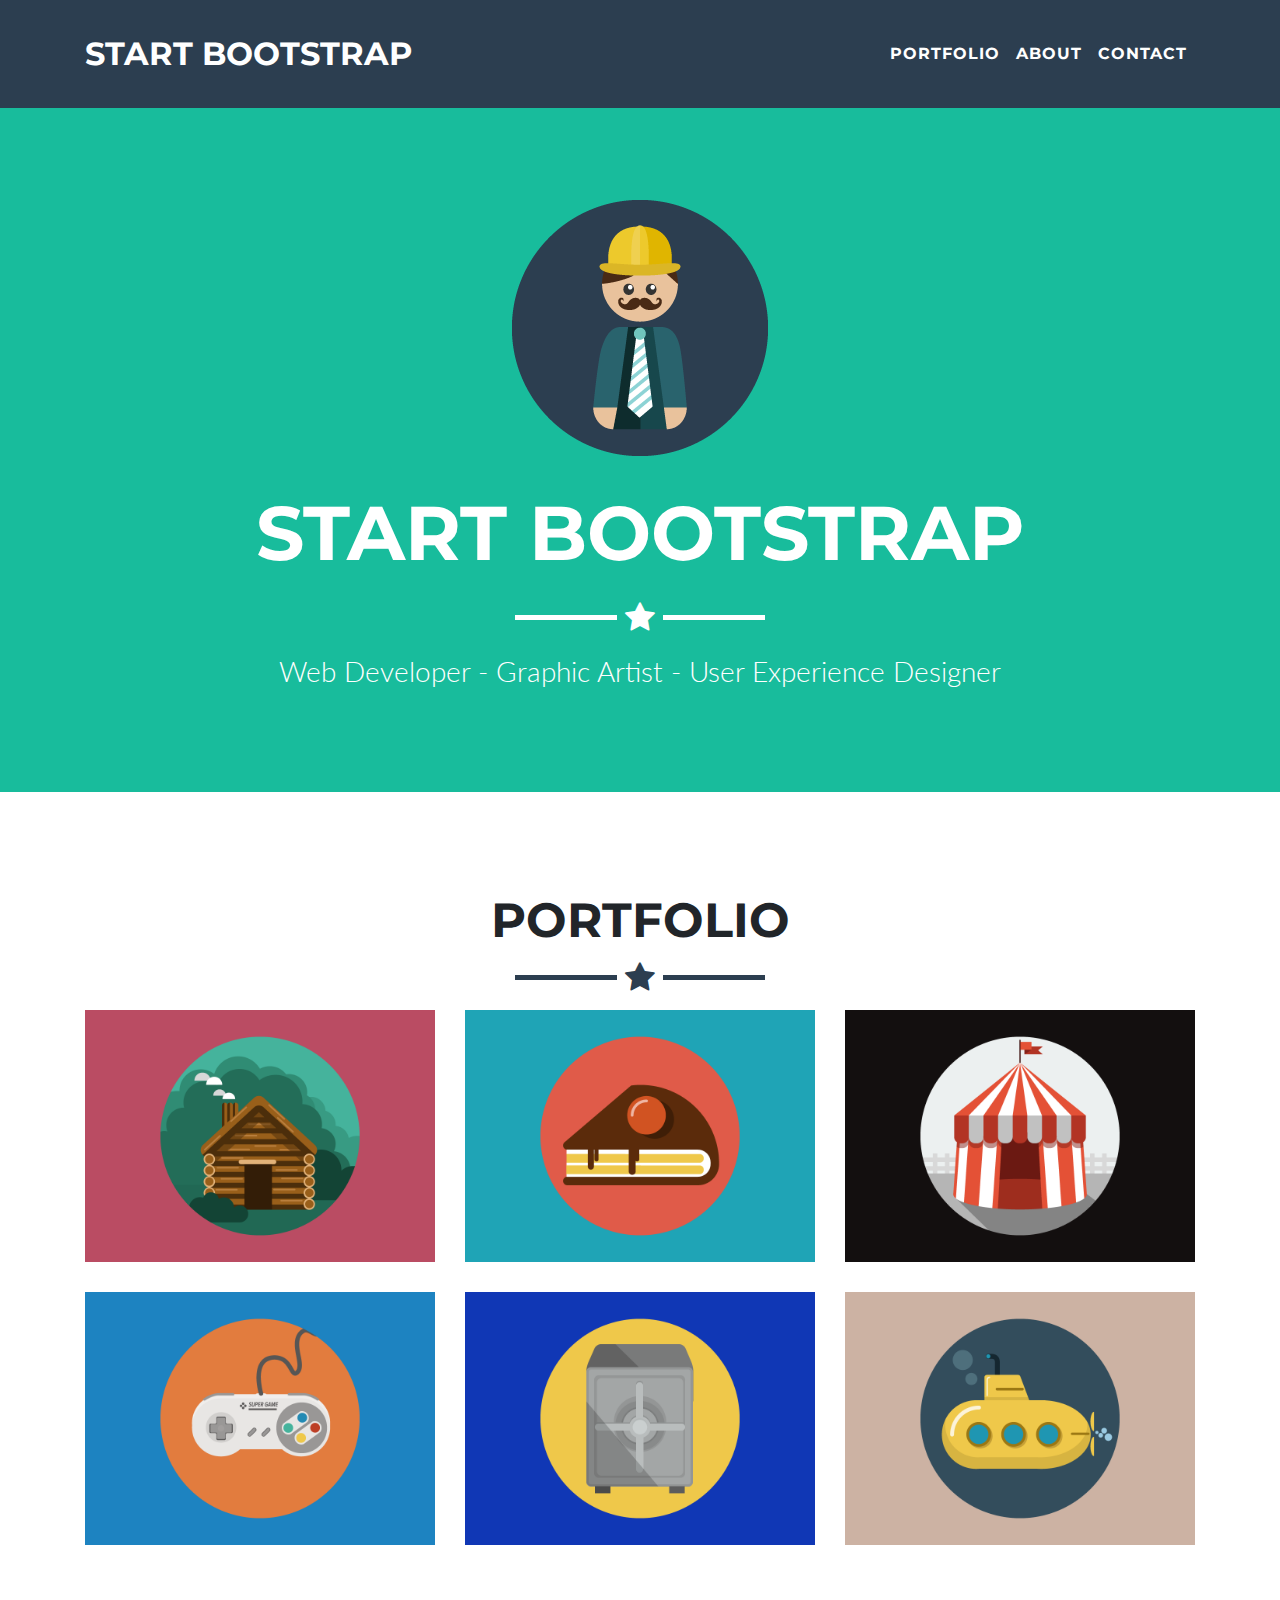
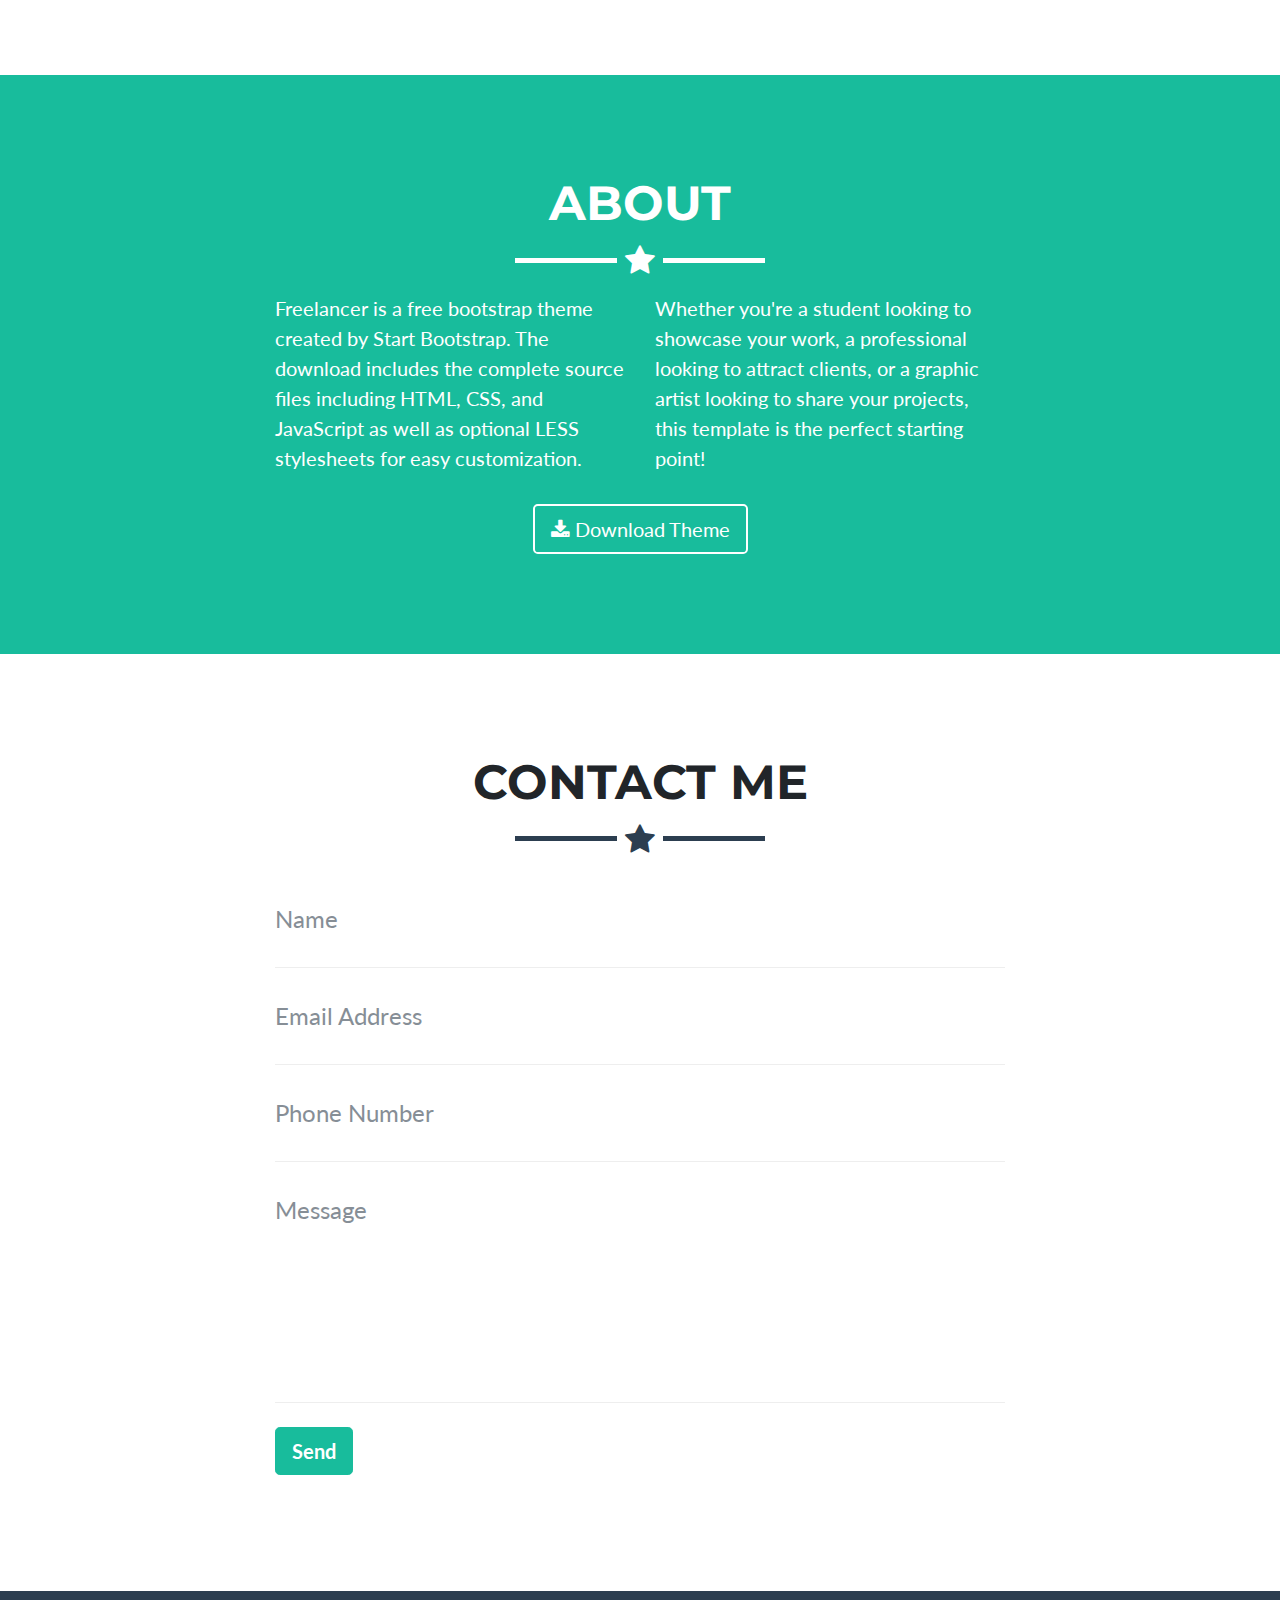
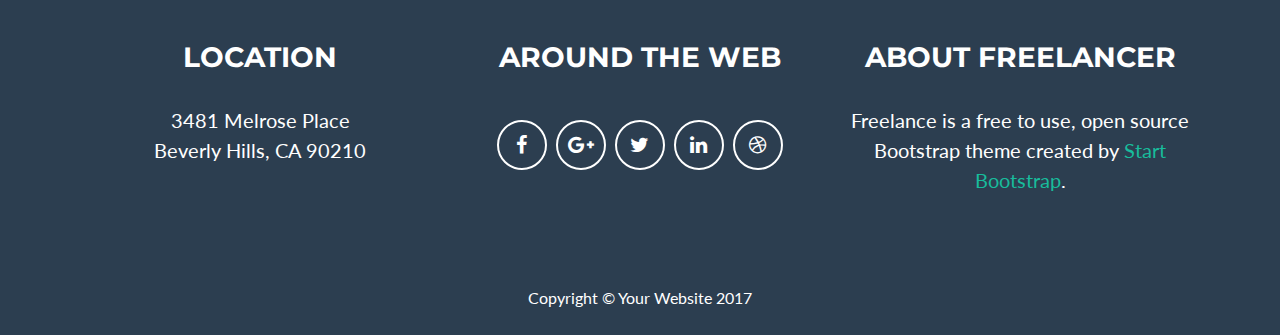
==== index.html @ 56c4c5b4 "Initial Commit" ====
<!DOCTYPE html>
<html lang="en">

  <head>

    <meta charset="utf-8">
    <meta name="viewport" content="width=device-width, initial-scale=1, shrink-to-fit=no">
    <meta name="description" content="">
    <meta name="author" content="">

    <title>Freelancer - Start Bootstrap Theme</title>

    <!-- Bootstrap core CSS -->
    <link href="vendor/bootstrap/css/bootstrap.min.css" rel="stylesheet">

    <!-- Custom fonts for this template -->
    <link href="vendor/font-awesome/css/font-awesome.min.css" rel="stylesheet" type="text/css">
    <link href="https://fonts.googleapis.com/css?family=Montserrat:400,700" rel="stylesheet" type="text/css">
    <link href="https://fonts.googleapis.com/css?family=Lato:400,700,400italic,700italic" rel="stylesheet" type="text/css">

    <!-- Custom styles for this template -->
    <link href="css/freelancer.min.css" rel="stylesheet">

  </head>

  <body id="page-top">

    <!-- Navigation -->
    <nav class="navbar navbar-expand-lg navbar-light fixed-top" id="mainNav">
      <div class="container">
        <a class="navbar-brand js-scroll-trigger" href="#page-top">Start Bootstrap</a>
        <button class="navbar-toggler navbar-toggler-right" type="button" data-toggle="collapse" data-target="#navbarResponsive" aria-controls="navbarResponsive" aria-expanded="false" aria-label="Toggle navigation">
          Menu
          <i class="fa fa-bars"></i>
        </button>
        <div class="collapse navbar-collapse" id="navbarResponsive">
          <ul class="navbar-nav ml-auto">
            <li class="nav-item">
              <a class="nav-link js-scroll-trigger" href="#portfolio">Portfolio</a>
            </li>
            <li class="nav-item">
              <a class="nav-link js-scroll-trigger" href="#about">About</a>
            </li>
            <li class="nav-item">
              <a class="nav-link js-scroll-trigger" href="#contact">Contact</a>
            </li>
          </ul>
        </div>
      </div>
    </nav>

    <!-- Header -->
    <header class="masthead">
      <div class="container">
        <img class="img-fluid" src="img/profile.png" alt="">
        <div class="intro-text">
          <span class="name">Start Bootstrap</span>
          <hr class="star-light">
          <span class="skills">Web Developer - Graphic Artist - User Experience Designer</span>
        </div>
      </div>
    </header>

    <!-- Portfolio Grid Section -->
    <section id="portfolio">
      <div class="container">
        <h2 class="text-center">Portfolio</h2>
        <hr class="star-primary">
        <div class="row">
          <div class="col-sm-4 portfolio-item">
            <a class="portfolio-link" href="#portfolioModal1" data-toggle="modal">
              <div class="caption">
                <div class="caption-content">
                  <i class="fa fa-search-plus fa-3x"></i>
                </div>
              </div>
              <img class="img-fluid" src="img/portfolio/cabin.png" alt="">
            </a>
          </div>
          <div class="col-sm-4 portfolio-item">
            <a class="portfolio-link" href="#portfolioModal2" data-toggle="modal">
              <div class="caption">
                <div class="caption-content">
                  <i class="fa fa-search-plus fa-3x"></i>
                </div>
              </div>
              <img class="img-fluid" src="img/portfolio/cake.png" alt="">
            </a>
          </div>
          <div class="col-sm-4 portfolio-item">
            <a class="portfolio-link" href="#portfolioModal3" data-toggle="modal">
              <div class="caption">
                <div class="caption-content">
                  <i class="fa fa-search-plus fa-3x"></i>
                </div>
              </div>
              <img class="img-fluid" src="img/portfolio/circus.png" alt="">
            </a>
          </div>
          <div class="col-sm-4 portfolio-item">
            <a class="portfolio-link" href="#portfolioModal4" data-toggle="modal">
              <div class="caption">
                <div class="caption-content">
                  <i class="fa fa-search-plus fa-3x"></i>
                </div>
              </div>
              <img class="img-fluid" src="img/portfolio/game.png" alt="">
            </a>
          </div>
          <div class="col-sm-4 portfolio-item">
            <a class="portfolio-link" href="#portfolioModal5" data-toggle="modal">
              <div class="caption">
                <div class="caption-content">
                  <i class="fa fa-search-plus fa-3x"></i>
                </div>
              </div>
              <img class="img-fluid" src="img/portfolio/safe.png" alt="">
            </a>
          </div>
          <div class="col-sm-4 portfolio-item">
            <a class="portfolio-link" href="#portfolioModal6" data-toggle="modal">
              <div class="caption">
                <div class="caption-content">
                  <i class="fa fa-search-plus fa-3x"></i>
                </div>
              </div>
              <img class="img-fluid" src="img/portfolio/submarine.png" alt="">
            </a>
          </div>
        </div>
      </div>
    </section>

    <!-- About Section -->
    <section class="success" id="about">
      <div class="container">
        <h2 class="text-center">About</h2>
        <hr class="star-light">
        <div class="row">
          <div class="col-lg-4 ml-auto">
            <p>Freelancer is a free bootstrap theme created by Start Bootstrap. The download includes the complete source files including HTML, CSS, and JavaScript as well as optional LESS stylesheets for easy customization.</p>
          </div>
          <div class="col-lg-4 mr-auto">
            <p>Whether you're a student looking to showcase your work, a professional looking to attract clients, or a graphic artist looking to share your projects, this template is the perfect starting point!</p>
          </div>
          <div class="col-lg-8 mx-auto text-center">
            <a href="#" class="btn btn-lg btn-outline">
              <i class="fa fa-download"></i>
              Download Theme
            </a>
          </div>
        </div>
      </div>
    </section>

    <!-- Contact Section -->
    <section id="contact">
      <div class="container">
        <h2 class="text-center">Contact Me</h2>
        <hr class="star-primary">
        <div class="row">
          <div class="col-lg-8 mx-auto">
            <!-- To configure the contact form email address, go to mail/contact_me.php and update the email address in the PHP file on line 19. -->
            <!-- The form should work on most web servers, but if the form is not working you may need to configure your web server differently. -->
            <form name="sentMessage" id="contactForm" novalidate>
              <div class="control-group">
                <div class="form-group floating-label-form-group controls">
                  <label>Name</label>
                  <input class="form-control" id="name" type="text" placeholder="Name" required data-validation-required-message="Please enter your name.">
                  <p class="help-block text-danger"></p>
                </div>
              </div>
              <div class="control-group">
                <div class="form-group floating-label-form-group controls">
                  <label>Email Address</label>
                  <input class="form-control" id="email" type="email" placeholder="Email Address" required data-validation-required-message="Please enter your email address.">
                  <p class="help-block text-danger"></p>
                </div>
              </div>
              <div class="control-group">
                <div class="form-group floating-label-form-group controls">
                  <label>Phone Number</label>
                  <input class="form-control" id="phone" type="tel" placeholder="Phone Number" required data-validation-required-message="Please enter your phone number.">
                  <p class="help-block text-danger"></p>
                </div>
              </div>
              <div class="control-group">
                <div class="form-group floating-label-form-group controls">
                  <label>Message</label>
                  <textarea class="form-control" id="message" rows="5" placeholder="Message" required data-validation-required-message="Please enter a message."></textarea>
                  <p class="help-block text-danger"></p>
                </div>
              </div>
              <br>
              <div id="success"></div>
              <div class="form-group">
                <button type="submit" class="btn btn-success btn-lg" id="sendMessageButton">Send</button>
              </div>
            </form>
          </div>
        </div>
      </div>
    </section>

    <!-- Footer -->
    <footer class="text-center">
      <div class="footer-above">
        <div class="container">
          <div class="row">
            <div class="footer-col col-md-4">
              <h3>Location</h3>
              <p>3481 Melrose Place
                <br>Beverly Hills, CA 90210</p>
            </div>
            <div class="footer-col col-md-4">
              <h3>Around the Web</h3>
              <ul class="list-inline">
                <li class="list-inline-item">
                  <a class="btn-social btn-outline" href="#">
                    <i class="fa fa-fw fa-facebook"></i>
                  </a>
                </li>
                <li class="list-inline-item">
                  <a class="btn-social btn-outline" href="#">
                    <i class="fa fa-fw fa-google-plus"></i>
                  </a>
                </li>
                <li class="list-inline-item">
                  <a class="btn-social btn-outline" href="#">
                    <i class="fa fa-fw fa-twitter"></i>
                  </a>
                </li>
                <li class="list-inline-item">
                  <a class="btn-social btn-outline" href="#">
                    <i class="fa fa-fw fa-linkedin"></i>
                  </a>
                </li>
                <li class="list-inline-item">
                  <a class="btn-social btn-outline" href="#">
                    <i class="fa fa-fw fa-dribbble"></i>
                  </a>
                </li>
              </ul>
            </div>
            <div class="footer-col col-md-4">
              <h3>About Freelancer</h3>
              <p>Freelance is a free to use, open source Bootstrap theme created by
                <a href="http://startbootstrap.com">Start Bootstrap</a>.</p>
            </div>
          </div>
        </div>
      </div>
      <div class="footer-below">
        <div class="container">
          <div class="row">
            <div class="col-lg-12">
              Copyright &copy; Your Website 2017
            </div>
          </div>
        </div>
      </div>
    </footer>

    <!-- Scroll to Top Button (Only visible on small and extra-small screen sizes) -->
    <div class="scroll-top d-lg-none">
      <a class="btn btn-primary js-scroll-trigger" href="#page-top">
        <i class="fa fa-chevron-up"></i>
      </a>
    </div>

    <!-- Portfolio Modals -->
    <div class="portfolio-modal modal fade" id="portfolioModal1" tabindex="-1" role="dialog" aria-hidden="true">
      <div class="modal-dialog" role="document">
        <div class="modal-content">
          <div class="close-modal" data-dismiss="modal">
            <div class="lr">
              <div class="rl"></div>
            </div>
          </div>
          <div class="container">
            <div class="row">
              <div class="col-lg-8 mx-auto">
                <div class="modal-body">
                  <h2>Project Title</h2>
                  <hr class="star-primary">
                  <img class="img-fluid img-centered" src="img/portfolio/cabin.png" alt="">
                  <p>Use this area of the page to describe your project. The icon above is part of a free icon set by
                    <a href="https://sellfy.com/p/8Q9P/jV3VZ/">Flat Icons</a>. On their website, you can download their free set with 16 icons, or you can purchase the entire set with 146 icons for only $12!</p>
                  <ul class="list-inline item-details">
                    <li>Client:
                      <strong>
                        <a href="http://startbootstrap.com">Start Bootstrap</a>
                      </strong>
                    </li>
                    <li>Date:
                      <strong>
                        <a href="http://startbootstrap.com">April 2014</a>
                      </strong>
                    </li>
                    <li>Service:
                      <strong>
                        <a href="http://startbootstrap.com">Web Development</a>
                      </strong>
                    </li>
                  </ul>
                  <button class="btn btn-success" type="button" data-dismiss="modal">
                    <i class="fa fa-times"></i>
                    Close</button>
                </div>
              </div>
            </div>
          </div>
        </div>
      </div>
    </div>
    <div class="portfolio-modal modal fade" id="portfolioModal2" tabindex="-1" role="dialog" aria-hidden="true">
      <div class="modal-dialog" role="document">
        <div class="modal-content">
          <div class="close-modal" data-dismiss="modal">
            <div class="lr">
              <div class="rl"></div>
            </div>
          </div>
          <div class="container">
            <div class="row">
              <div class="col-lg-8 mx-auto">
                <div class="modal-body">
                  <h2>Project Title</h2>
                  <hr class="star-primary">
                  <img class="img-fluid img-centered" src="img/portfolio/cake.png" alt="">
                  <p>Use this area of the page to describe your project. The icon above is part of a free icon set by
                    <a href="https://sellfy.com/p/8Q9P/jV3VZ/">Flat Icons</a>. On their website, you can download their free set with 16 icons, or you can purchase the entire set with 146 icons for only $12!</p>
                  <ul class="list-inline item-details">
                    <li>Client:
                      <strong>
                        <a href="http://startbootstrap.com">Start Bootstrap</a>
                      </strong>
                    </li>
                    <li>Date:
                      <strong>
                        <a href="http://startbootstrap.com">April 2014</a>
                      </strong>
                    </li>
                    <li>Service:
                      <strong>
                        <a href="http://startbootstrap.com">Web Development</a>
                      </strong>
                    </li>
                  </ul>
                  <button class="btn btn-success" type="button" data-dismiss="modal">
                    <i class="fa fa-times"></i>
                    Close</button>
                </div>
              </div>
            </div>
          </div>
        </div>
      </div>
    </div>
    <div class="portfolio-modal modal fade" id="portfolioModal3" tabindex="-1" role="dialog" aria-hidden="true">
      <div class="modal-dialog" role="document">
        <div class="modal-content">
          <div class="close-modal" data-dismiss="modal">
            <div class="lr">
              <div class="rl"></div>
            </div>
          </div>
          <div class="container">
            <div class="row">
              <div class="col-lg-8 mx-auto">
                <div class="modal-body">
                  <h2>Project Title</h2>
                  <hr class="star-primary">
                  <img class="img-fluid img-centered" src="img/portfolio/circus.png" alt="">
                  <p>Use this area of the page to describe your project. The icon above is part of a free icon set by
                    <a href="https://sellfy.com/p/8Q9P/jV3VZ/">Flat Icons</a>. On their website, you can download their free set with 16 icons, or you can purchase the entire set with 146 icons for only $12!</p>
                  <ul class="list-inline item-details">
                    <li>Client:
                      <strong>
                        <a href="http://startbootstrap.com">Start Bootstrap</a>
                      </strong>
                    </li>
                    <li>Date:
                      <strong>
                        <a href="http://startbootstrap.com">April 2014</a>
                      </strong>
                    </li>
                    <li>Service:
                      <strong>
                        <a href="http://startbootstrap.com">Web Development</a>
                      </strong>
                    </li>
                  </ul>
                  <button class="btn btn-success" type="button" data-dismiss="modal">
                    <i class="fa fa-times"></i>
                    Close</button>
                </div>
              </div>
            </div>
          </div>
        </div>
      </div>
    </div>
    <div class="portfolio-modal modal fade" id="portfolioModal4" tabindex="-1" role="dialog" aria-hidden="true">
      <div class="modal-dialog" role="document">
        <div class="modal-content">
          <div class="close-modal" data-dismiss="modal">
            <div class="lr">
              <div class="rl"></div>
            </div>
          </div>
          <div class="container">
            <div class="row">
              <div class="col-lg-8 mx-auto">
                <div class="modal-body">
                  <h2>Project Title</h2>
                  <hr class="star-primary">
                  <img class="img-fluid img-centered" src="img/portfolio/game.png" alt="">
                  <p>Use this area of the page to describe your project. The icon above is part of a free icon set by
                    <a href="https://sellfy.com/p/8Q9P/jV3VZ/">Flat Icons</a>. On their website, you can download their free set with 16 icons, or you can purchase the entire set with 146 icons for only $12!</p>
                  <ul class="list-inline item-details">
                    <li>Client:
                      <strong>
                        <a href="http://startbootstrap.com">Start Bootstrap</a>
                      </strong>
                    </li>
                    <li>Date:
                      <strong>
                        <a href="http://startbootstrap.com">April 2014</a>
                      </strong>
                    </li>
                    <li>Service:
                      <strong>
                        <a href="http://startbootstrap.com">Web Development</a>
                      </strong>
                    </li>
                  </ul>
                  <button class="btn btn-success" type="button" data-dismiss="modal">
                    <i class="fa fa-times"></i>
                    Close</button>
                </div>
              </div>
            </div>
          </div>
        </div>
      </div>
    </div>
    <div class="portfolio-modal modal fade" id="portfolioModal5" tabindex="-1" role="dialog" aria-hidden="true">
      <div class="modal-dialog" role="document">
        <div class="modal-content">
          <div class="close-modal" data-dismiss="modal">
            <div class="lr">
              <div class="rl"></div>
            </div>
          </div>
          <div class="container">
            <div class="row">
              <div class="col-lg-8 mx-auto">
                <div class="modal-body">
                  <h2>Project Title</h2>
                  <hr class="star-primary">
                  <img class="img-fluid img-centered" src="img/portfolio/safe.png" alt="">
                  <p>Use this area of the page to describe your project. The icon above is part of a free icon set by
                    <a href="https://sellfy.com/p/8Q9P/jV3VZ/">Flat Icons</a>. On their website, you can download their free set with 16 icons, or you can purchase the entire set with 146 icons for only $12!</p>
                  <ul class="list-inline item-details">
                    <li>Client:
                      <strong>
                        <a href="http://startbootstrap.com">Start Bootstrap</a>
                      </strong>
                    </li>
                    <li>Date:
                      <strong>
                        <a href="http://startbootstrap.com">April 2014</a>
                      </strong>
                    </li>
                    <li>Service:
                      <strong>
                        <a href="http://startbootstrap.com">Web Development</a>
                      </strong>
                    </li>
                  </ul>
                  <button class="btn btn-success" type="button" data-dismiss="modal">
                    <i class="fa fa-times"></i>
                    Close</button>
                </div>
              </div>
            </div>
          </div>
        </div>
      </div>
    </div>
    <div class="portfolio-modal modal fade" id="portfolioModal6" tabindex="-1" role="dialog" aria-hidden="true">
      <div class="modal-dialog" role="document">
        <div class="modal-content">
          <div class="close-modal" data-dismiss="modal">
            <div class="lr">
              <div class="rl"></div>
            </div>
          </div>
          <div class="container">
            <div class="row">
              <div class="col-lg-8 mx-auto">
                <div class="modal-body">
                  <h2>Project Title</h2>
                  <hr class="star-primary">
                  <img class="img-fluid img-centered" src="img/portfolio/submarine.png" alt="">
                  <p>Use this area of the page to describe your project. The icon above is part of a free icon set by
                    <a href="https://sellfy.com/p/8Q9P/jV3VZ/">Flat Icons</a>. On their website, you can download their free set with 16 icons, or you can purchase the entire set with 146 icons for only $12!</p>
                  <ul class="list-inline item-details">
                    <li>Client:
                      <strong>
                        <a href="http://startbootstrap.com">Start Bootstrap</a>
                      </strong>
                    </li>
                    <li>Date:
                      <strong>
                        <a href="http://startbootstrap.com">April 2014</a>
                      </strong>
                    </li>
                    <li>Service:
                      <strong>
                        <a href="http://startbootstrap.com">Web Development</a>
                      </strong>
                    </li>
                  </ul>
                  <button class="btn btn-success" type="button" data-dismiss="modal">
                    <i class="fa fa-times"></i>
                    Close</button>
                </div>
              </div>
            </div>
          </div>
        </div>
      </div>
    </div>

    <!-- Bootstrap core JavaScript -->
    <script src="vendor/jquery/jquery.min.js"></script>
    <script src="vendor/bootstrap/js/bootstrap.bundle.min.js"></script>

    <!-- Plugin JavaScript -->
    <script src="vendor/jquery-easing/jquery.easing.min.js"></script>

    <!-- Contact Form JavaScript -->
    <script src="js/jqBootstrapValidation.js"></script>
    <script src="js/contact_me.js"></script>

    <!-- Custom scripts for this template -->
    <script src="js/freelancer.min.js"></script>

  </body>

</html>
---- css/freelancer.min.css ----
/*!
 * Start Bootstrap - Freelancer v4.0.0-beta.2 (https://startbootstrap.com/template-overviews/freelancer)
 * Copyright 2013-2017 Start Bootstrap
 * Licensed under MIT (https://github.com/BlackrockDigital/startbootstrap-freelancer/blob/master/LICENSE)
 */body{font-family:Lato,'Helvetica Neue',Helvetica,Arial,sans-serif;overflow-x:hidden}p{font-size:20px}p.small{font-size:16px}a,a.active,a:active,a:focus,a:hover{color:#18bc9c;outline:0}h1,h2,h3,h4,h5,h6{font-family:Montserrat,'Helvetica Neue',Helvetica,Arial,sans-serif;font-weight:700;text-transform:uppercase}hr.star-light,hr.star-primary{max-width:250px;margin:25px auto 30px;padding:0;text-align:center;border:none;border-top:solid 5px}hr.star-light:after,hr.star-primary:after{font-family:FontAwesome;font-size:2em;position:relative;top:-.8em;display:inline-block;padding:0 .25em;content:'\f005'}hr.star-light{border-color:#fff}hr.star-light:after{color:#fff;background-color:#18bc9c}hr.star-primary{border-color:#2c3e50}hr.star-primary:after{color:#2c3e50;background-color:#fff}.img-centered{margin:0 auto}section{padding:100px 0}section h2{font-size:3em;margin:0}section.success{color:#fff;background:#18bc9c}@media (max-width:767px){section{padding:75px 0}section.first{padding-top:75px}}.scroll-top{position:fixed;z-index:1049;right:2%;bottom:2%;width:50px;height:50px}.scroll-top .btn{font-size:16px;line-height:28px;width:50px;height:50px;text-align:center;border-radius:100%}.scroll-top .btn:focus{outline:0}#mainNav{font-family:Montserrat,'Helvetica Neue',Helvetica,Arial,sans-serif;font-weight:700;text-transform:uppercase;border:none;background:#2c3e50}#mainNav a:focus{outline:0}#mainNav .navbar-brand{font-size:1.1rem;color:#fff}#mainNav .navbar-brand.active,#mainNav .navbar-brand:active,#mainNav .navbar-brand:focus,#mainNav .navbar-brand:hover{color:#fff}#mainNav .navbar-nav{letter-spacing:1px}#mainNav .navbar-nav li.nav-item a.nav-link{color:#fff}#mainNav .navbar-nav li.nav-item a.nav-link:hover{color:#18bc9c;outline:0}#mainNav .navbar-nav li.nav-item a.nav-link:active,#mainNav .navbar-nav li.nav-item a.nav-link:focus{color:#fff}#mainNav .navbar-toggler{font-size:14px;padding:11px;text-transform:uppercase;color:#fff;border-color:#fff}#mainNav .navbar-toggler:focus,#mainNav .navbar-toggler:hover{color:#fff;border-color:#18bc9c;background-color:#18bc9c}@media (min-width:992px){#mainNav{padding-top:25px;padding-bottom:25px;-webkit-transition:padding-top .3s,padding-bottom .3s;-moz-transition:padding-top .3s,padding-bottom .3s;transition:padding-top .3s,padding-bottom .3s}#mainNav .navbar-brand{font-size:2em;-webkit-transition:all .3s;-moz-transition:all .3s;transition:all .3s}#mainNav .navbar-nav>li.nav-item>a.nav-link.active{color:#fff;border-radius:3px;background:#18bc9c}#mainNav .navbar-nav>li.nav-item>a.nav-link.active:active,#mainNav .navbar-nav>li.nav-item>a.nav-link.active:focus,#mainNav .navbar-nav>li.nav-item>a.nav-link.active:hover{color:#fff;background:#18bc9c}#mainNav.navbar-shrink{padding-top:10px;padding-bottom:10px}#mainNav.navbar-shrink .navbar-brand{font-size:1.5em}}header.masthead{padding-top:100px;padding-bottom:50px;text-align:center;color:#fff;background:#18bc9c}header.masthead img{display:block;margin:0 auto 20px}header.masthead .intro-text .name{font-family:Montserrat,'Helvetica Neue',Helvetica,Arial,sans-serif;font-size:2em;font-weight:700;display:block;text-transform:uppercase}header.masthead .intro-text .skills{font-size:1.25em;font-weight:300}@media (min-width:768px){header.masthead{padding-top:200px;padding-bottom:100px}header.masthead .intro-text .name{font-size:4.75em}header.masthead .intro-text .skills{font-size:1.75em}}#portfolio .portfolio-item{right:0;margin:0 0 15px}#portfolio .portfolio-item .portfolio-link{position:relative;display:block;max-width:400px;margin:0 auto;cursor:pointer}#portfolio .portfolio-item .portfolio-link .caption{position:absolute;width:100%;height:100%;-webkit-transition:all ease .5s;-moz-transition:all ease .5s;transition:all ease .5s;opacity:0;background:rgba(24,188,156,.9)}#portfolio .portfolio-item .portfolio-link .caption:hover{opacity:1}#portfolio .portfolio-item .portfolio-link .caption .caption-content{font-size:20px;position:absolute;top:50%;width:100%;height:20px;margin-top:-12px;text-align:center;color:#fff}#portfolio .portfolio-item .portfolio-link .caption .caption-content i{margin-top:-12px}#portfolio .portfolio-item .portfolio-link .caption .caption-content h3,#portfolio .portfolio-item .portfolio-link .caption .caption-content h4{margin:0}#portfolio *{z-index:2}@media (min-width:767px){#portfolio .portfolio-item{margin:0 0 30px}}.portfolio-modal .modal-dialog{max-width:100%;min-height:100%;margin:0;padding:0;text-align:center;border:none;border-radius:0;background-clip:border-box;-webkit-box-shadow:none;box-shadow:none}.portfolio-modal .modal-dialog .modal-content{padding:100px 0;border:0;border-radius:0}.portfolio-modal .modal-dialog .modal-content h2{font-size:3em;margin:0}.portfolio-modal .modal-dialog .modal-content img{margin-bottom:30px}.portfolio-modal .modal-dialog .modal-content .item-details{margin:30px 0}.portfolio-modal .close-modal{position:absolute;top:25px;right:25px;width:75px;height:75px;cursor:pointer;background-color:transparent}.portfolio-modal .close-modal:hover{opacity:.3}.portfolio-modal .close-modal .lr{z-index:1051;width:1px;height:75px;margin-left:35px;-webkit-transform:rotate(45deg);-ms-transform:rotate(45deg);transform:rotate(45deg);background-color:#2c3e50}.portfolio-modal .close-modal .lr .rl{z-index:1052;width:1px;height:75px;-webkit-transform:rotate(90deg);-ms-transform:rotate(90deg);transform:rotate(90deg);background-color:#2c3e50}.portfolio-modal .modal-backdrop{display:none;opacity:0}.floating-label-form-group{position:relative;margin-bottom:0;padding-bottom:.5em;border-bottom:1px solid #eee}.floating-label-form-group input,.floating-label-form-group textarea{font-size:1.5em;position:relative;z-index:1;padding-right:0;padding-left:0;resize:none;border:none;border-radius:0;background:0 0;box-shadow:none!important}.floating-label-form-group label{font-size:.85em;line-height:1.764705882em;position:relative;z-index:0;top:2em;display:block;margin:0;-webkit-transition:top .3s ease,opacity .3s ease;-moz-transition:top .3s ease,opacity .3s ease;-ms-transition:top .3s ease,opacity .3s ease;transition:top .3s ease,opacity .3s ease;vertical-align:middle;vertical-align:baseline;opacity:0}.floating-label-form-group:not(:first-child){padding-left:14px;border-left:1px solid #eee}.floating-label-form-group-with-value label{top:0;opacity:1}.floating-label-form-group-with-focus label{color:#18bc9c}form .row:first-child .floating-label-form-group{border-top:1px solid #eee}footer{color:#fff}footer h3{margin-bottom:30px}footer .footer-above{padding-top:50px;background-color:#2c3e50}footer .footer-col{margin-bottom:50px}footer .footer-below{padding:25px 0;background-color:#2c3e50}.btn-outline{font-size:20px;margin-top:15px;transition:all .3s ease-in-out;color:#fff;border:solid 2px #fff;background:0 0}.btn-outline.active,.btn-outline:active,.btn-outline:focus,.btn-outline:hover{color:#18bc9c;border:solid 2px #fff;background:#fff}.btn-primary{font-weight:700;color:#fff;border-color:#2c3e50;background-color:#2c3e50}.btn-primary.focus,.btn-primary:focus{color:#fff;border-color:#000;background-color:#1a252f}.btn-primary:hover{color:#fff;border-color:#161f29;background-color:#1a252f}.btn-primary.active,.btn-primary:active,.open>.btn-primary.dropdown-toggle{color:#fff;border-color:#161f29;background-color:#1a252f}.btn-primary.active.focus,.btn-primary.active:focus,.btn-primary.active:hover,.btn-primary:active.focus,.btn-primary:active:focus,.btn-primary:active:hover,.open>.btn-primary.dropdown-toggle.focus,.open>.btn-primary.dropdown-toggle:focus,.open>.btn-primary.dropdown-toggle:hover{color:#fff;border-color:#000;background-color:#0d1318}.btn-primary.active,.btn-primary:active,.open>.btn-primary.dropdown-toggle{background-image:none}.btn-primary.disabled.focus,.btn-primary.disabled:focus,.btn-primary.disabled:hover,.btn-primary[disabled].focus,.btn-primary[disabled]:focus,.btn-primary[disabled]:hover,fieldset[disabled] .btn-primary.focus,fieldset[disabled] .btn-primary:focus,fieldset[disabled] .btn-primary:hover{border-color:#2c3e50;background-color:#2c3e50}.btn-primary .badge{color:#2c3e50;background-color:#fff}.btn-success{font-weight:700;color:#fff;border-color:#18bc9c;background-color:#18bc9c}.btn-success.focus,.btn-success:focus{color:#fff;border-color:#0a4b3e;background-color:#128f76}.btn-success:hover{color:#fff;border-color:#11866f;background-color:#128f76}.btn-success.active,.btn-success:active,.open>.btn-success.dropdown-toggle{color:#fff;border-color:#11866f;background-color:#128f76}.btn-success.active.focus,.btn-success.active:focus,.btn-success.active:hover,.btn-success:active.focus,.btn-success:active:focus,.btn-success:active:hover,.open>.btn-success.dropdown-toggle.focus,.open>.btn-success.dropdown-toggle:focus,.open>.btn-success.dropdown-toggle:hover{color:#fff;border-color:#0a4b3e;background-color:#0e6f5c}.btn-success.active,.btn-success:active,.open>.btn-success.dropdown-toggle{background-image:none}.btn-success.disabled.focus,.btn-success.disabled:focus,.btn-success.disabled:hover,.btn-success[disabled].focus,.btn-success[disabled]:focus,.btn-success[disabled]:hover,fieldset[disabled] .btn-success.focus,fieldset[disabled] .btn-success:focus,fieldset[disabled] .btn-success:hover{border-color:#18bc9c;background-color:#18bc9c}.btn-success .badge{color:#18bc9c;background-color:#fff}.btn-social{font-size:20px;line-height:45px;display:inline-block;width:50px;height:50px;text-align:center;border:2px solid #fff;border-radius:100%}.btn.active,.btn:active,.btn:focus{outline:0}
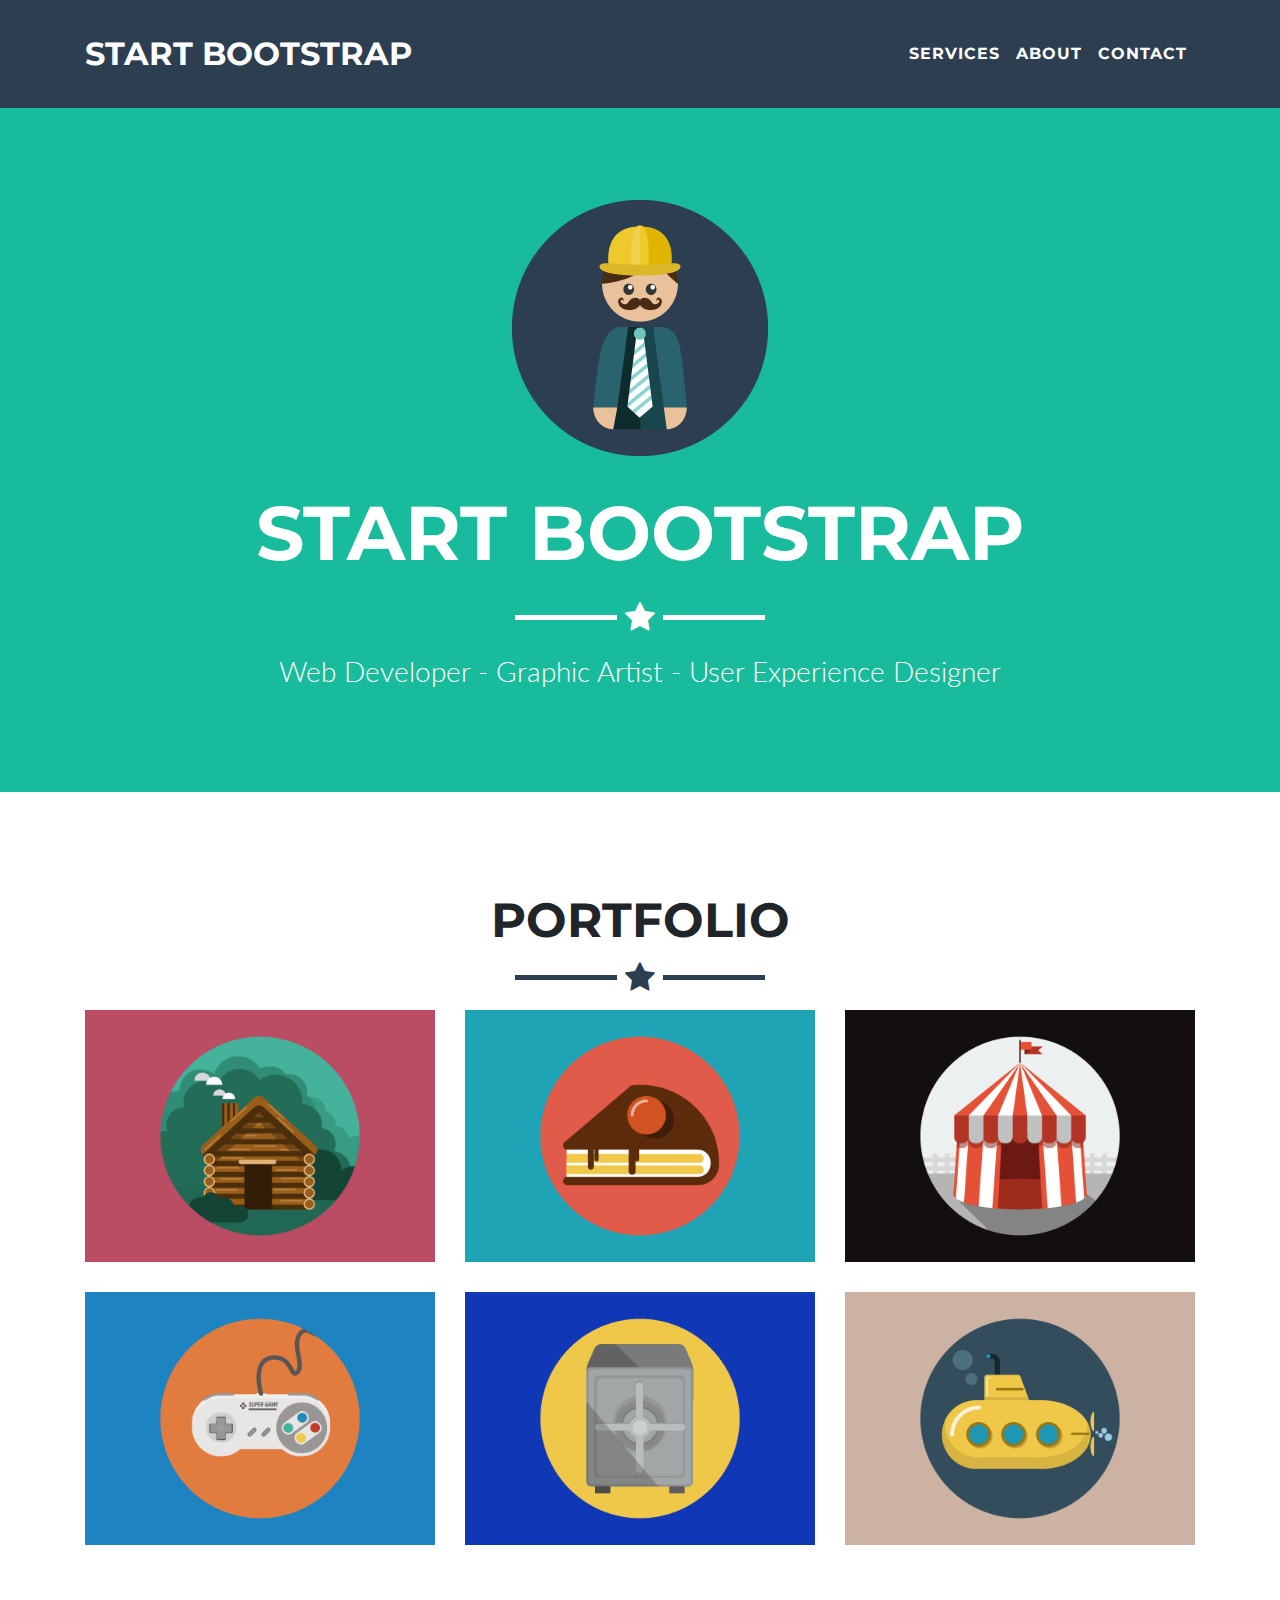
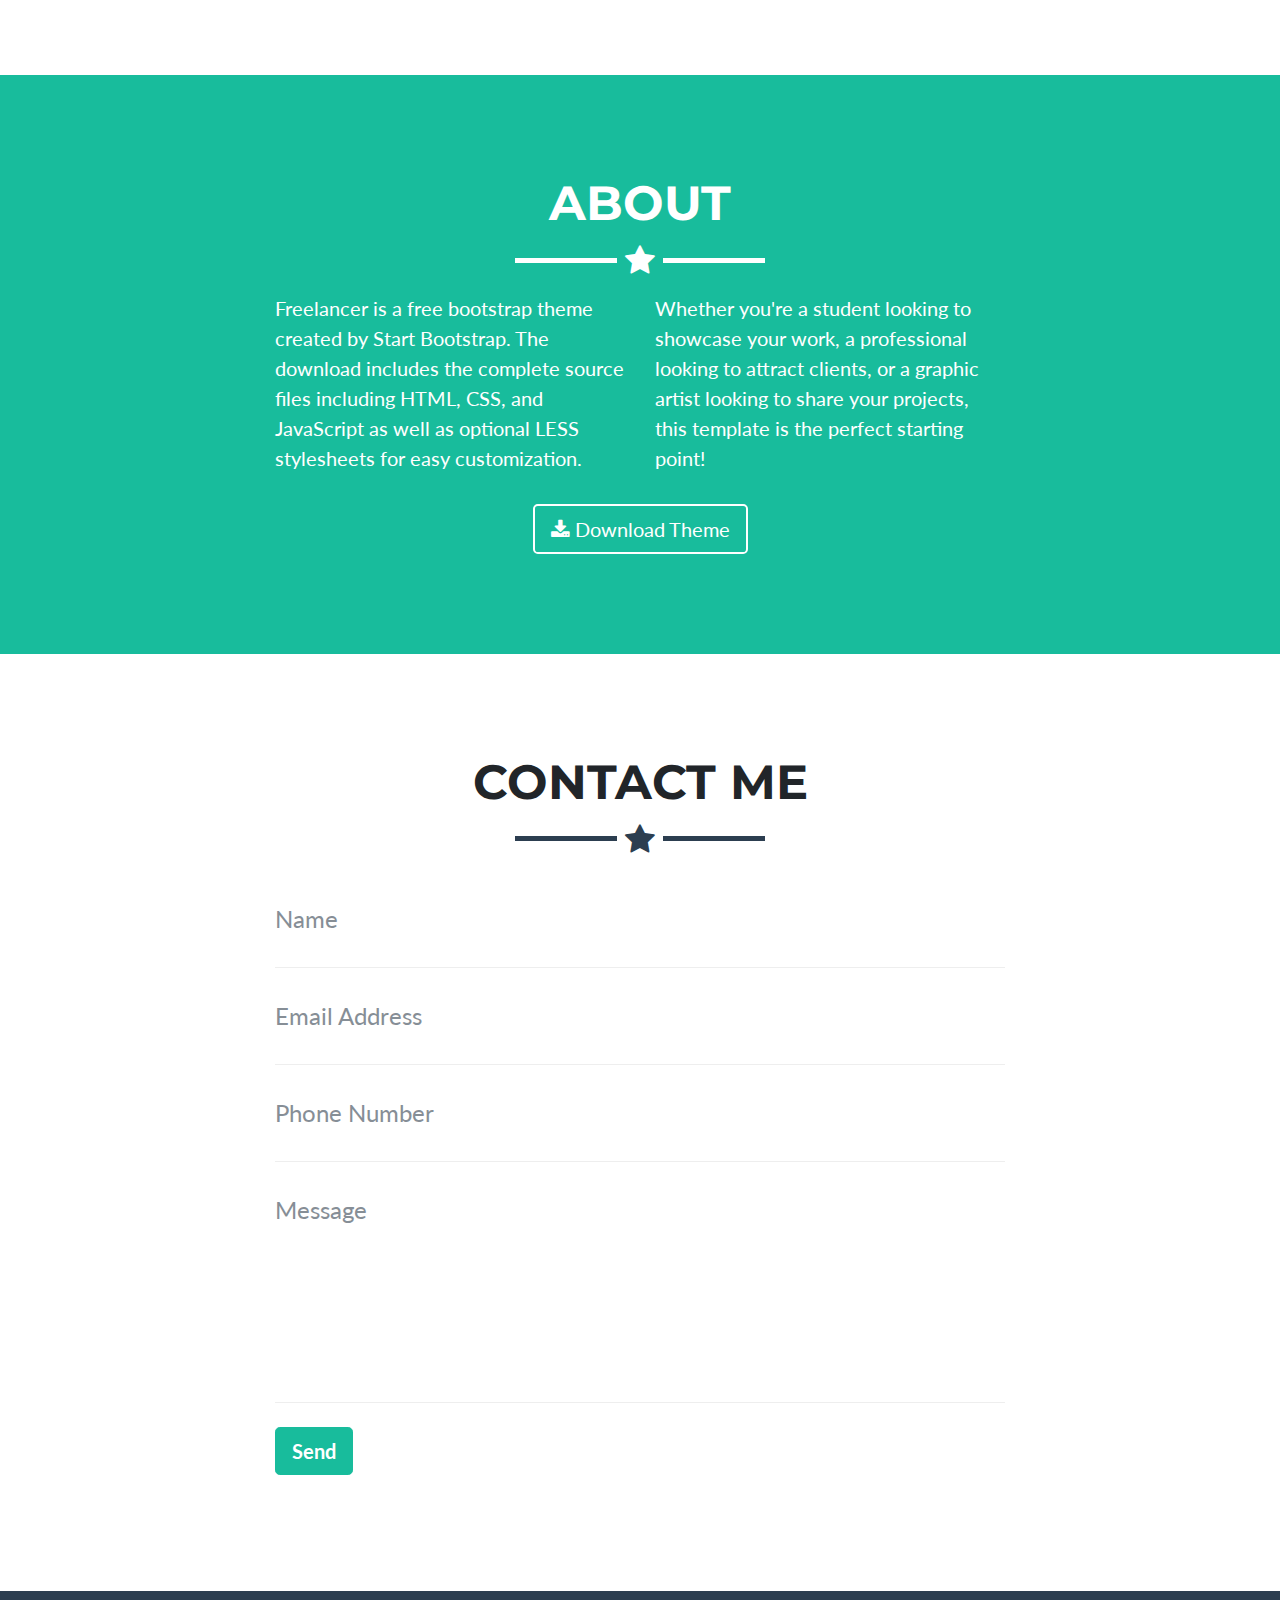
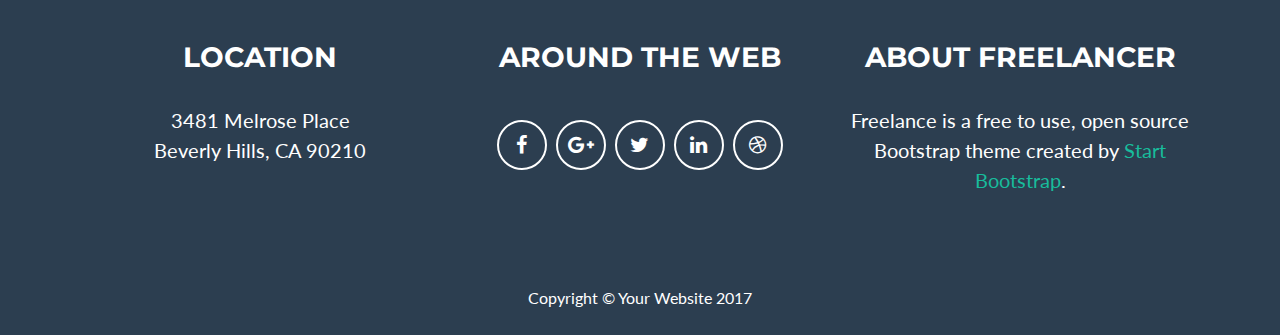
==== commit db54bdc8: "basic renaming" ====
--- a/index.html
+++ b/index.html
@@ -8,7 +8,7 @@
     <meta name="description" content="">
     <meta name="author" content="">
 
-    <title>Freelancer - Start Bootstrap Theme</title>
+    <title>Kool-Aid ITIL - Catálogo de Servicios</title>
 
     <!-- Bootstrap core CSS -->
     <link href="vendor/bootstrap/css/bootstrap.min.css" rel="stylesheet">
@@ -36,7 +36,7 @@
         <div class="collapse navbar-collapse" id="navbarResponsive">
           <ul class="navbar-nav ml-auto">
             <li class="nav-item">
-              <a class="nav-link js-scroll-trigger" href="#portfolio">Portfolio</a>
+              <a class="nav-link js-scroll-trigger" href="#portfolio">Services</a>
             </li>
             <li class="nav-item">
               <a class="nav-link js-scroll-trigger" href="#about">About</a>
